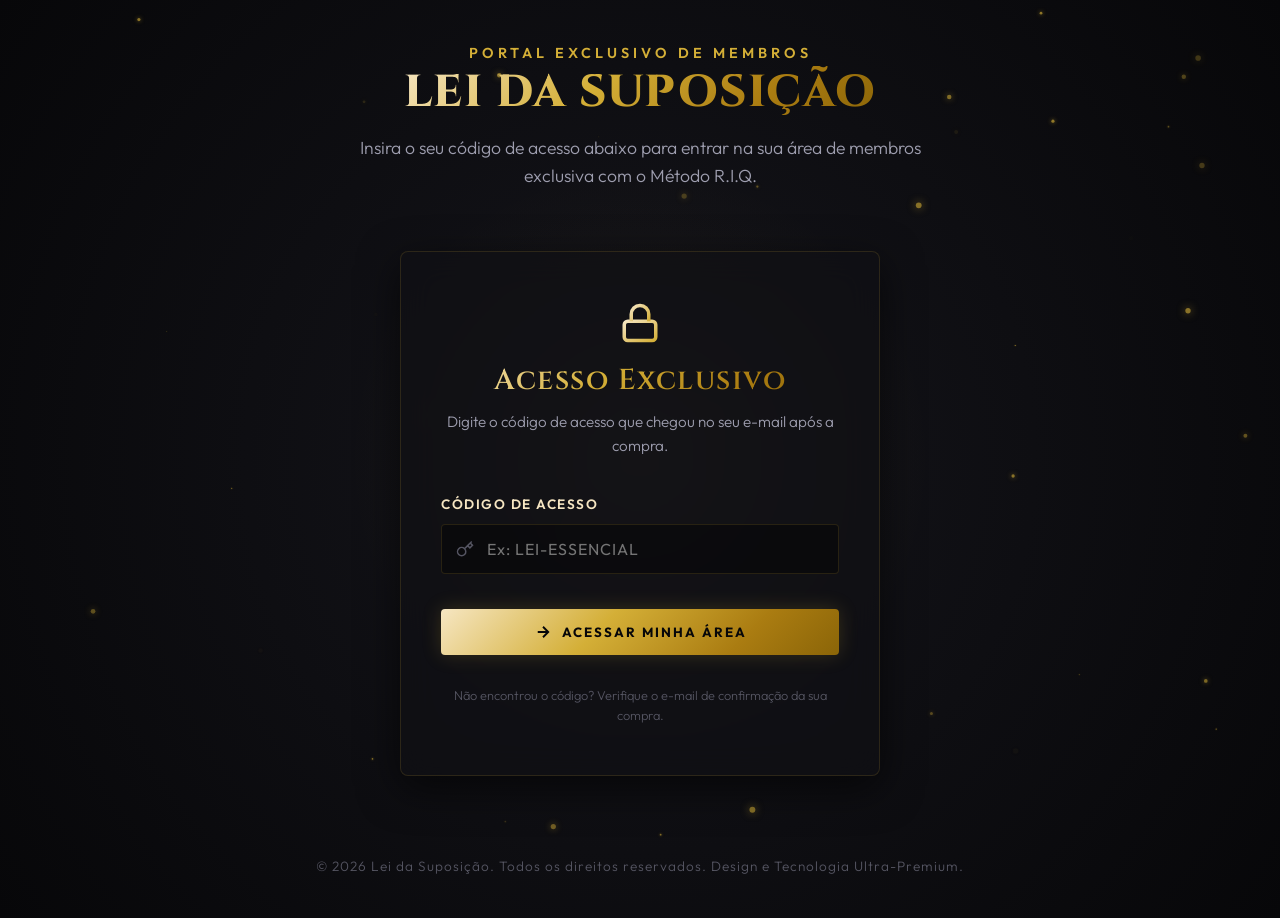
==== basico.html @ 94fc5f43 "Adicionar area de membros RIQ" ====
<!DOCTYPE html>
<html lang="pt-BR">
<head>
  <meta charset="UTF-8">
  <meta name="viewport" content="width=device-width, initial-scale=1.0">
  <title>Plano Essencial - Área de Membros</title>
  <link rel="stylesheet" href="assets/css/global.css">
  <link rel="stylesheet" href="assets/css/members.css">
  <link rel="icon" type="image/png" href="data:image/svg+xml,<svg xmlns=%22http://www.w3.org/2000/svg%22 viewBox=%220 0 100 100%22><text y=%22.9em%22 font-size=%20%2290%22>✨</text></svg>">
  <!-- ★ BARREIRA DE SEGURANÇA - deve rodar antes de renderizar qualquer conteúdo ★ -->
  <script>
    (function() {
      var plan = localStorage.getItem('lei_suposicao_plan');
      // Sem nenhum acesso -> redirecionar para o portal
      if (!plan || (plan !== 'basico' && plan !== 'premium')) {
        window.location.replace('index.html');
      }
    })();
  </script>
</head>
<body data-plan="basico">

  <div class="members-container">
    
    <!-- 1. BARRA LATERAL (SIDEBAR) -->
    <aside class="members-sidebar">
      <div class="sidebar-logo">
        <svg width="24" height="24" fill="none" stroke="url(#gold-grad)" stroke-width="2" viewBox="0 0 24 24">
          <defs>
            <linearGradient id="gold-grad" x1="0%" y1="0%" x2="100%" y2="100%">
              <stop offset="0%" stop-color="#F6E6C2" />
              <stop offset="100%" stop-color="#D4AF37" />
            </linearGradient>
          </defs>
          <path d="M12 2L2 22h20L12 2zM12 6l6.5 13H5.5L12 6z"/>
        </svg>
        <span>Área Essencial</span>
      </div>

      <!-- Perfil do Estudante -->
      <div class="sidebar-profile">
        <div class="profile-badge-wrap">
          <div class="profile-avatar">E</div>
          <div class="profile-info">
            <h4>Estudante Lei</h4>
            <span class="profile-badge">Essencial</span>
          </div>
        </div>
        
        <!-- Progresso das Aulas -->
        <div class="sidebar-progress">
          <div class="progress-labels">
            <span class="progress-percent">0%</span>
            <span class="progress-fraction">0/5 Concluídos</span>
          </div>
          <div class="progress-bar-container">
            <div class="progress-bar-fill"></div>
          </div>
        </div>
      </div>

      <!-- Links dos Módulos -->
      <nav class="sidebar-nav">
        <h3 class="nav-section-title">Método R.I.Q.</h3>
        <ul class="nav-menu">
          <li class="nav-item active" data-target="mod-1">
            <a href="#">
              <svg viewBox="0 0 24 24"><path d="M4 19.5A2.5 2.5 0 0 1 6.5 17H20M4 19.5A2.5 2.5 0 0 0 6.5 22H20M4 19.5V3.5A2.5 2.5 0 0 1 6.5 1H20v16H6.5"/></svg>
              <span>Mód. 1: Introdução & Eu Sou</span>
            </a>
          </li>
          <li class="nav-item" data-target="mod-2">
            <a href="#">
              <svg viewBox="0 0 24 24"><path d="M4 19.5A2.5 2.5 0 0 1 6.5 17H20M4 19.5A2.5 2.5 0 0 0 6.5 22H20M4 19.5V3.5A2.5 2.5 0 0 1 6.5 1H20v16H6.5"/></svg>
              <span>Mód. 2: Desejo Cumprido</span>
            </a>
          </li>
          <li class="nav-item" data-target="mod-3">
            <a href="#">
              <svg viewBox="0 0 24 24"><path d="M4 19.5A2.5 2.5 0 0 1 6.5 17H20M4 19.5A2.5 2.5 0 0 0 6.5 22H20M4 19.5V3.5A2.5 2.5 0 0 1 6.5 1H20v16H6.5"/></svg>
              <span>Mód. 3: Dieta Mental</span>
            </a>
          </li>
          <li class="nav-item" data-target="mod-4">
            <a href="#">
              <svg viewBox="0 0 24 24"><path d="M4 19.5A2.5 2.5 0 0 1 6.5 17H20M4 19.5A2.5 2.5 0 0 0 6.5 22H20M4 19.5V3.5A2.5 2.5 0 0 1 6.5 1H20v16H6.5"/></svg>
              <span>Mód. 4: Visualização SATS</span>
            </a>
          </li>
          <li class="nav-item" data-target="mod-5">
            <a href="#">
              <svg viewBox="0 0 24 24"><path d="M4 19.5A2.5 2.5 0 0 1 6.5 17H20M4 19.5A2.5 2.5 0 0 0 6.5 22H20M4 19.5V3.5A2.5 2.5 0 0 1 6.5 1H20v16H6.5"/></svg>
              <span>Mód. 5: Cocriação Prática</span>
            </a>
          </li>
          
          <!-- Módulos Bloqueados para Upgrade -->
          <li class="nav-item locked">
            <a href="#" onclick="alert('🔒 Este módulo pertence ao Plano Completo (Premium). Faça o upgrade para liberar o acesso aos 11 Módulos!')">
              <svg viewBox="0 0 24 24"><path d="M4 19.5A2.5 2.5 0 0 1 6.5 17H20M4 19.5V3.5A2.5 2.5 0 0 1 6.5 1H20v16H6.5"/></svg>
              <span>Mód. 6-11: Avançados R.I.Q.</span>
              <svg viewBox="0 0 24 24" class="lock-icon" width="14" height="14"><rect x="3" y="11" width="18" height="11" rx="2" ry="2"/><path d="M7 11V7a5 5 0 0 1 10 0v4"/></svg>
            </a>
          </li>
        </ul>

        <h3 class="nav-section-title">Bônus Exclusivos</h3>
        <ul class="nav-menu">
          <li class="nav-item locked">
            <a href="#" onclick="alert('🔒 Todos os bônus aceleradores pertencem exclusivamente ao Plano Completo. Faça o upgrade e acesse já!')">
              <svg viewBox="0 0 24 24"><path d="M12 2L2 7l10 5 10-5-10-5zM2 17l10 5 10-5M2 12l10 5 10-5"/></svg>
              <span>Todos os 5 Bônus VIP</span>
              <svg viewBox="0 0 24 24" class="lock-icon" width="14" height="14"><rect x="3" y="11" width="18" height="11" rx="2" ry="2"/><path d="M7 11V7a5 5 0 0 1 10 0v4"/></svg>
            </a>
          </li>
        </ul>

        <ul class="nav-menu">
          <li class="nav-item portal-link">
            <a href="#" onclick="sairDaArea(event)">
              <svg viewBox="0 0 24 24"><path d="M10 19l-7-7m0 0l7-7m-7 7h18"/></svg>
              <span>Sair / Trocar Acesso</span>
            </a>
          </li>
        </ul>
      </nav>
    </aside>

    <!-- 2. CORPO PRINCIPAL DE CONTEÚDO -->
    <main class="members-main">
      
      <!-- Topbar -->
      <header class="members-topbar">
        <div class="topbar-left">
          <button class="menu-toggle-btn">
            <svg width="20" height="20" fill="none" stroke="currentColor" stroke-width="2" viewBox="0 0 24 24"><path d="M4 6h16M4 12h16M4 18h16"/></svg>
          </button>
          <div class="topbar-title-path">
            <span>Método R.I.Q.</span> &raquo; <strong>Mód. 1: Introdução & Eu Sou</strong>
          </div>
        </div>
        <div class="topbar-actions">
          <a href="#" onclick="sairDaArea(event)" class="btn-back-portal">
            <svg width="14" height="14" fill="none" stroke="currentColor" stroke-width="2.5" viewBox="0 0 24 24"><path d="M10 19l-7-7m0 0l7-7m-7 7h18"/></svg>
            <span>Sair da Área</span>
          </a>
        </div>
      </header>

      <!-- Conteúdo da Área de Membros -->
      <div class="members-content-body">
        
        <!-- SEÇÃO: MÓDULO 1 -->
        <section id="mod-1" class="dynamic-section fade-in">
          <div class="module-header-card shimmer-card">
            <div class="module-header-info">
              <span class="module-meta">Módulo 1</span>
              <h1 class="module-title">Introdução à Lei da Suposição & O Poder do "Eu Sou"</h1>
              <p class="module-desc">Compreenda a fundação do Método R.I.Q. e como a sua autoconcepção determina cada aspecto físico do seu universo tridimensional.</p>
            </div>
          </div>

          <div class="lesson-view-grid">
            <div class="lesson-mockup-wrapper">
              <div class="ebook-display-card shimmer-card">
                <img src="assets/images/metodo_riq.png" alt="Método R.I.Q. Ebook" class="ebook-3d-image">
                <div class="ebook-file-meta">
                  <span>Formato: <strong>PDF</strong></span>
                  <span>Tamanho: <strong>14.2 MB</strong></span>
                </div>
              </div>
            </div>

            <div class="lesson-content-panel">
              <div class="card-content-desc shimmer-card">
                <div class="lesson-title-section">
                  <div class="lesson-title-area">
                    <span class="lesson-tag-indicator">Leitura Disponível</span>
                    <h2>Aula 1: A Consciência é a Única Realidade</h2>
                  </div>
                  <button class="lesson-completed-badge-btn" data-lesson-id="b-l1">
                    <svg class="circle-icon" width="16" height="16" fill="none" stroke="currentColor" stroke-width="2" viewBox="0 0 24 24"><circle cx="12" cy="12" r="10"/></svg>
                    <svg class="check-icon" width="16" height="16" fill="none" stroke="currentColor" viewBox="0 0 24 24"><path d="M20 6L9 17L4 12"/></svg>
                    <span>Marcar como Concluído</span>
                  </button>
                </div>

                <div class="lesson-text-content">
                  <p>Bem-vindo à sua primeira grande etapa na manifestação consciente. A Lei da Suposição, postulada pelo célebre místico Neville Goddard, fundamenta-se em um pilar absoluto: <strong>a sua consciência é a única causa e a única realidade do seu mundo.</strong></p>
                  <p>O que você vê projetado "lá fora" como fatos e circunstâncias nada mais é do que a cristalização física de suas suposições internas. Portanto, para mudar qualquer condição da sua vida, você não deve lutar contra o mundo tridimensional, mas sim alterar as suas suposições profundas.</p>
                  <p><strong>Neste primeiro módulo do Método R.I.Q., você aprenderá:</strong></p>
                  <ul>
                    <li>Como o conceito de <strong>"Eu Sou"</strong> abre os portais da mente subconsciente.</li>
                    <li>Como desvincular sua atenção das aparências físicas limitantes dos sentidos.</li>
                    <li>O alinhamento espiritual básico para magnetizar realidades desejadas sem esforço.</li>
                  </ul>
                </div>
              </div>

              <!-- Download do Ebook -->
              <div class="download-material-card">
                <div class="download-info">
                  <svg width="24" height="24" fill="none" stroke="currentColor" stroke-width="2" viewBox="0 0 24 24"><path d="M12 15V3m0 12l-4-4m4 4l4-4M4 17v3a2 2 0 0 0 2 2h12a2 2 0 0 0 2-2v-3"/></svg>
                  <div>
                    <h3>E-book Oficial Método R.I.Q. (Essencial)</h3>
                    <p>Faça o download do seu material base e acompanhe os módulos práticos.</p>
                  </div>
                </div>
                <button onclick="simulateDownload('Método R.I.Q. - Essencial.pdf')" class="btn-gold btn-download-ebook">Baixar E-book</button>
              </div>
            </div>
          </div>
        </section>

        <!-- SEÇÃO: MÓDULO 2 -->
        <section id="mod-2" class="dynamic-section" style="display: none;">
          <div class="module-header-card shimmer-card">
            <div class="module-header-info">
              <span class="module-meta">Módulo 2</span>
              <h1 class="module-title">O Estado Mental de Desejo Cumprido</h1>
              <p class="module-desc">Aprenda a arte de sentir-se já na posse dos seus objetivos mais ambiciosos e veja a resistência física desaparecer.</p>
            </div>
          </div>

          <div class="lesson-view-grid">
            <div class="lesson-mockup-wrapper">
              <div class="ebook-display-card shimmer-card">
                <img src="assets/images/metodo_riq.png" alt="Método R.I.Q. Ebook" class="ebook-3d-image">
                <div class="ebook-file-meta">
                  <span>Formato: <strong>PDF</strong></span>
                  <span>Tamanho: <strong>14.2 MB</strong></span>
                </div>
              </div>
            </div>

            <div class="lesson-content-panel">
              <div class="card-content-desc shimmer-card">
                <div class="lesson-title-section">
                  <div class="lesson-title-area">
                    <span class="lesson-tag-indicator">Leitura Disponível</span>
                    <h2>Aula 2: Vivendo do Fim (Sentimento é o Segredo)</h2>
                  </div>
                  <button class="lesson-completed-badge-btn" data-lesson-id="b-l2">
                    <svg class="circle-icon" width="16" height="16" fill="none" stroke="currentColor" stroke-width="2" viewBox="0 0 24 24"><circle cx="12" cy="12" r="10"/></svg>
                    <svg class="check-icon" width="16" height="16" fill="none" stroke="currentColor" viewBox="0 0 24 24"><path d="M20 6L9 17L4 12"/></svg>
                    <span>Marcar como Concluído</span>
                  </button>
                </div>

                <div class="lesson-text-content">
                  <p>Muitos fracassam em suas manifestações porque tentam manifestar a partir do sentimento de "falta", visualizando o seu desejo como algo distante no futuro. O grande segredo da Lei da Suposição é a capacidade de <strong>viver a partir do fim</strong>.</p>
                  <p>Isso significa assumir agora a atmosfera emocional, a tranquilidade e a autoconcepção de quem já conquistou o que queria. O cérebro e o subconsciente não diferenciam uma suposição profundamente vivida em imaginação da realidade empírica externa.</p>
                  <p><strong>Pontos-chave desta lição:</strong></p>
                  <ul>
                    <li>Como ignorar as evidências dos sentidos e persistir na suposição invisível.</li>
                    <li>O papel da naturalidade: um desejo realizado gera paz, não ansiedade.</li>
                    <li>Exercício de ancoragem emocional para fixar a nova identidade.</li>
                  </ul>
                </div>
              </div>
            </div>
          </div>
        </section>

        <!-- SEÇÃO: MÓDULO 3 -->
        <section id="mod-3" class="dynamic-section" style="display: none;">
          <div class="module-header-card shimmer-card">
            <div class="module-header-info">
              <span class="module-meta">Módulo 3</span>
              <h1 class="module-title">Dieta Mental: Controlando os Pensamentos Dominantes</h1>
              <p class="module-desc">Blinde a sua mente e aprenda a substituir diálogos internos autossabotadores por conversações de poder e triunfo.</p>
            </div>
          </div>

          <div class="lesson-view-grid">
            <div class="lesson-mockup-wrapper">
              <div class="ebook-display-card shimmer-card">
                <img src="assets/images/metodo_riq.png" alt="Método R.I.Q. Ebook" class="ebook-3d-image">
                <div class="ebook-file-meta">
                  <span>Formato: <strong>PDF</strong></span>
                  <span>Tamanho: <strong>14.2 MB</strong></span>
                </div>
              </div>
            </div>

            <div class="lesson-content-panel">
              <div class="card-content-desc shimmer-card">
                <div class="lesson-title-section">
                  <div class="lesson-title-area">
                    <span class="lesson-tag-indicator">Leitura Disponível</span>
                    <h2>Aula 3: O Diálogo Interno Criador</h2>
                  </div>
                  <button class="lesson-completed-badge-btn" data-lesson-id="b-l3">
                    <svg class="circle-icon" width="16" height="16" fill="none" stroke="currentColor" stroke-width="2" viewBox="0 0 24 24"><circle cx="12" cy="12" r="10"/></svg>
                    <svg class="check-icon" width="16" height="16" fill="none" stroke="currentColor" viewBox="0 0 24 24"><path d="M20 6L9 17L4 12"/></svg>
                    <span>Marcar como Concluído</span>
                  </button>
                </div>

                <div class="lesson-text-content">
                  <p>A sua dieta mental consiste em tudo o que você aceita como verdade ao longo do dia, especialmente as suas conversas internas silenciosas. Você não atrai o que quer, você atrai o que <strong>conscientemente consome e assume como real</strong> nas suas conversas mentais secretas.</p>
                  <p>Se você visualiza riqueza por 10 minutos à noite, mas passa 16 horas do dia reclamando de contas e contas mentais de escassez, a sua dieta mental dominante é de pobreza. Vamos aprender a reverter isso de forma radical.</p>
                </div>
              </div>
            </div>
          </div>
        </section>

        <!-- SEÇÃO: MÓDULO 4 -->
        <section id="mod-4" class="dynamic-section" style="display: none;">
          <div class="module-header-card shimmer-card">
            <div class="module-header-info">
              <span class="module-meta">Módulo 4</span>
              <h1 class="module-title">A Técnica da Visualização Noturna (SATS)</h1>
              <p class="module-desc">Descubra o estado hipnótico que antecede o sono e imprima seus maiores desejos no subconsciente com clareza absoluta.</p>
            </div>
          </div>

          <div class="lesson-view-grid">
            <div class="lesson-mockup-wrapper">
              <div class="ebook-display-card shimmer-card">
                <img src="assets/images/metodo_riq.png" alt="Método R.I.Q. Ebook" class="ebook-3d-image">
                <div class="ebook-file-meta">
                  <span>Formato: <strong>PDF</strong></span>
                  <span>Tamanho: <strong>14.2 MB</strong></span>
                </div>
              </div>
            </div>

            <div class="lesson-content-panel">
              <div class="card-content-desc shimmer-card">
                <div class="lesson-title-section">
                  <div class="lesson-title-area">
                    <span class="lesson-tag-indicator">Leitura Disponível</span>
                    <h2>Aula 4: SATS (State Akin To Sleep)</h2>
                  </div>
                  <button class="lesson-completed-badge-btn" data-lesson-id="b-l4">
                    <svg class="circle-icon" width="16" height="16" fill="none" stroke="currentColor" stroke-width="2" viewBox="0 0 24 24"><circle cx="12" cy="12" r="10"/></svg>
                    <svg class="check-icon" width="16" height="16" fill="none" stroke="currentColor" viewBox="0 0 24 24"><path d="M20 6L9 17L4 12"/></svg>
                    <span>Marcar como Concluído</span>
                  </button>
                </div>

                <div class="lesson-text-content">
                  <p>O SATS (Estado Semelhante ao Sono) é a janela de manifestação mais poderosa que existe. Ocorre quando você relaxa fisicamente até um ponto de quase sonolência, mantendo a mente focada e no controle.</p>
                  <p>Nesse estado, a barreira do fator crítico consciente diminui, abrindo uma linha direta de gravação de imagens na mente subconsciente. Você aprenderá como construir uma cena curta e memorável que implique que o seu desejo já está plenamente manifestado.</p>
                </div>
              </div>
            </div>
          </div>
        </section>

        <!-- SEÇÃO: MÓDULO 5 -->
        <section id="mod-5" class="dynamic-section" style="display: none;">
          <div class="module-header-card shimmer-card">
            <div class="module-header-info">
              <span class="module-meta">Módulo 5</span>
              <h1 class="module-title">Como Manifestar E-books e Conhecimento Prático</h1>
              <p class="module-desc">Colocando a teoria à prova. Como materializar seus estudos intelectuais em novas realidades físicas palpáveis.</p>
            </div>
          </div>

          <div class="lesson-view-grid">
            <div class="lesson-mockup-wrapper">
              <div class="ebook-display-card shimmer-card">
                <img src="assets/images/metodo_riq.png" alt="Método R.I.Q. Ebook" class="ebook-3d-image">
                <div class="ebook-file-meta">
                  <span>Formato: <strong>PDF</strong></span>
                  <span>Tamanho: <strong>14.2 MB</strong></span>
                </div>
              </div>
            </div>

            <div class="lesson-content-panel">
              <div class="card-content-desc shimmer-card">
                <div class="lesson-title-section">
                  <div class="lesson-title-area">
                    <span class="lesson-tag-indicator">Leitura Disponível</span>
                    <h2>Aula 5: Materialização Prática do Conhecimento</h2>
                  </div>
                  <button class="lesson-completed-badge-btn" data-lesson-id="b-l5">
                    <svg class="circle-icon" width="16" height="16" fill="none" stroke="currentColor" stroke-width="2" viewBox="0 0 24 24"><circle cx="12" cy="12" r="10"/></svg>
                    <svg class="check-icon" width="16" height="16" fill="none" stroke="currentColor" viewBox="0 0 24 24"><path d="M20 6L9 17L4 12"/></svg>
                    <span>Marcar como Concluído</span>
                  </button>
                </div>

                <div class="lesson-text-content">
                  <p>Nesta última aula do Plano Essencial, fechamos o ciclo de aprendizado básico do Método R.I.Q. Você já possui as chaves para criar realidades. A partir de agora, o seu maior trabalho é persistir na sua suposição diariamente até que ela endureça em fatos.</p>
                </div>
              </div>
            </div>
          </div>
        </section>

        <!-- BANNER DE UPGRADE DE PLANO -->
        <section class="upgrade-advertisement-banner">
          <div class="upgrade-banner-info">
            <h3 class="text-gold-gradient">Quer acelerar os seus resultados em 10x?</h3>
            <p>Faça o upgrade agora para o <strong>Plano Completo</strong> e libere imediatamente o acesso aos 11 módulos completos do Método R.I.Q., além de ganhar os 5 Bônus Aceleradores VIP (Guia de Início Rápido, Rotina de Reprogramação em PDF, Checklist e muito mais!).</p>
          </div>
          <a href="index.html" class="btn-gold btn-banner-upgrade">Ver Plano Premium</a>
        </section>
        
      </div>
    </main>
  </div>

  <script src="assets/js/app.js"></script>
  <script>
    function sairDaArea(e) {
      if (e) e.preventDefault();
      localStorage.removeItem('lei_suposicao_plan');
      window.location.href = 'index.html';
    }
  </script>
</body>
</html>
---- assets/css/global.css ----
@import url('https://fonts.googleapis.com/css2?family=Cinzel:wght@400;600;700;900&family=Outfit:wght@200;300;400;500;600;700;800&family=Inter:wght@300;400;500;600;700&display=swap');

:root {
  /* Cores Principais */
  --bg-primary: #070709;
  --bg-secondary: #111115;
  --bg-tertiary: #181820;
  
  /* Cores Douradas */
  --gold-primary: #D4AF37;
  --gold-light: #F6E6C2;
  --gold-dark: #AA7C11;
  --gold-metallic: linear-gradient(135deg, #F6E6C2 0%, #D4AF37 40%, #AA7C11 75%, #8B6508 100%);
  --gold-text-gradient: linear-gradient(135deg, #FFFFFF 0%, #F6E6C2 50%, #D4AF37 100%);
  --dark-gradient: linear-gradient(180deg, #111115 0%, #070709 100%);
  
  /* Estados de Cores */
  --text-primary: #F5F5F7;
  --text-secondary: #9E9EAF;
  --text-muted: #555562;
  
  /* Efeitos e Bordas */
  --border-gold: rgba(212, 175, 55, 0.15);
  --border-gold-hover: rgba(212, 175, 55, 0.4);
  --glass-bg: rgba(17, 17, 21, 0.7);
  --glass-shadow: 0 12px 40px 0 rgba(0, 0, 0, 0.6);
  --glow-gold: 0 0 20px rgba(212, 175, 55, 0.2);
  --glow-gold-intense: 0 0 35px rgba(212, 175, 55, 0.4);
  
  /* Transições e Curvas */
  --transition-smooth: all 0.4s cubic-bezier(0.16, 1, 0.3, 1);
  --transition-fast: all 0.2s cubic-bezier(0.16, 1, 0.3, 1);
}

/* Reset e Base */
* {
  margin: 0;
  padding: 0;
  box-sizing: border-box;
  outline: none;
}

html {
  font-size: 16px;
  scroll-behavior: smooth;
  background-color: var(--bg-primary);
  color: var(--text-primary);
}

body {
  font-family: 'Outfit', 'Inter', sans-serif;
  overflow-x: hidden;
  background-color: var(--bg-primary);
  min-height: 100vh;
  line-height: 1.6;
  -webkit-font-smoothing: antialiased;
}

/* Scrollbar Customizada Premium */
::-webkit-scrollbar {
  width: 8px;
  height: 8px;
}

::-webkit-scrollbar-track {
  background: var(--bg-primary);
}

::-webkit-scrollbar-thumb {
  background: var(--border-gold);
  border-radius: 4px;
  border: 2px solid var(--bg-primary);
}

::-webkit-scrollbar-thumb:hover {
  background: var(--gold-primary);
}

/* Estilos de Tipografia */
h1, h2, h3, h4, h5, h6 {
  font-family: 'Cinzel', serif;
  font-weight: 600;
  letter-spacing: 1.5px;
  line-height: 1.2;
}

.text-gold-gradient {
  background: var(--gold-metallic);
  -webkit-background-clip: text;
  -webkit-text-fill-color: transparent;
  background-clip: text;
  text-fill-color: transparent;
  display: inline-block;
}

/* Elementos Utilitários de Design */
.btn-gold {
  position: relative;
  background: var(--gold-metallic);
  color: #070709;
  font-family: 'Outfit', sans-serif;
  font-weight: 700;
  text-transform: uppercase;
  letter-spacing: 2px;
  padding: 14px 28px;
  border: none;
  border-radius: 4px;
  cursor: pointer;
  overflow: hidden;
  transition: var(--transition-smooth);
  box-shadow: var(--glow-gold);
  display: inline-flex;
  align-items: center;
  justify-content: center;
  gap: 10px;
}

.btn-gold::before {
  content: '';
  position: absolute;
  top: 0;
  left: -100%;
  width: 100%;
  height: 100%;
  background: linear-gradient(
    90deg,
    transparent,
    rgba(255, 255, 255, 0.4),
    transparent
  );
  transition: 0.5s;
}

.btn-gold:hover::before {
  left: 100%;
}

.btn-gold:hover {
  transform: translateY(-3px);
  box-shadow: var(--glow-gold-intense);
  color: #000;
}

.btn-gold:active {
  transform: translateY(-1px);
}

/* Efeito Shimmer para Bordas */
@keyframes borderShimmer {
  0% {
    background-position: 0% 50%;
  }
  50% {
    background-position: 100% 50%;
  }
  100% {
    background-position: 0% 50%;
  }
}

.shimmer-card {
  position: relative;
  background: var(--glass-bg);
  backdrop-filter: blur(16px);
  -webkit-backdrop-filter: blur(16px);
  border: 1px solid var(--border-gold);
  border-radius: 8px;
  transition: var(--transition-smooth);
  box-shadow: var(--glass-shadow);
}

.shimmer-card:hover {
  border-color: var(--gold-primary);
  box-shadow: var(--glow-gold), var(--glass-shadow);
  transform: translateY(-5px);
}

/* Transições de Fade In */
.fade-in {
  animation: fadeIn 0.8s cubic-bezier(0.16, 1, 0.3, 1) forwards;
}

@keyframes fadeIn {
  from {
    opacity: 0;
    transform: translateY(20px);
  }
  to {
    opacity: 1;
    transform: translateY(0);
  }
}
---- assets/css/members.css ----
/* Estilos da Área de Membros */
.members-container {
  display: grid;
  grid-template-columns: 280px 1fr;
  min-height: 100vh;
  background-color: var(--bg-primary);
  position: relative;
}

@media (max-width: 992px) {
  .members-container {
    grid-template-columns: 1fr;
  }
}

/* ==================== 1. SIDEBAR (MENU LATERAL) ==================== */
.members-sidebar {
  background-color: var(--bg-secondary);
  border-right: 1px solid var(--border-gold);
  display: flex;
  flex-direction: column;
  height: 100vh;
  position: sticky;
  top: 0;
  z-index: 100;
  transition: var(--transition-smooth);
}

@media (max-width: 992px) {
  .members-sidebar {
    position: fixed;
    left: -280px;
    width: 280px;
    box-shadow: 10px 0 30px rgba(0,0,0,0.8);
  }
  .members-sidebar.active {
    left: 0;
  }
}

/* Logo da Sidebar */
.sidebar-logo {
  padding: 30px 24px;
  border-bottom: 1px solid rgba(212, 175, 55, 0.08);
  display: flex;
  align-items: center;
  gap: 12px;
}

.sidebar-logo span {
  font-family: 'Cinzel', serif;
  font-size: 1.1rem;
  font-weight: 700;
  letter-spacing: 2px;
  background: var(--gold-metallic);
  -webkit-background-clip: text;
  -webkit-text-fill-color: transparent;
  background-clip: text;
  text-fill-color: transparent;
}

/* Perfil do Usuário e Progresso */
.sidebar-profile {
  padding: 24px;
  border-bottom: 1px solid rgba(212, 175, 55, 0.08);
}

.profile-badge-wrap {
  display: flex;
  align-items: center;
  gap: 10px;
  margin-bottom: 15px;
}

.profile-avatar {
  width: 42px;
  height: 42px;
  border-radius: 50%;
  border: 1px solid var(--gold-primary);
  background: linear-gradient(135deg, #15151a 0%, #2a2a35 100%);
  display: flex;
  align-items: center;
  justify-content: center;
  font-weight: 700;
  color: var(--gold-primary);
  box-shadow: 0 0 10px rgba(212, 175, 55, 0.15);
}

.profile-info h4 {
  font-family: 'Outfit', sans-serif;
  font-size: 0.95rem;
  color: var(--text-primary);
  letter-spacing: 0.5px;
}

.profile-badge {
  font-size: 0.7rem;
  background: rgba(212, 175, 55, 0.1);
  border: 1px solid var(--border-gold);
  color: var(--gold-primary);
  padding: 2px 8px;
  border-radius: 20px;
  text-transform: uppercase;
  font-weight: 700;
  letter-spacing: 1px;
}

.premium-badge {
  background: var(--gold-metallic);
  color: #070709;
  border: none;
  box-shadow: var(--glow-gold);
}

/* Barra de Progresso Dourada */
.sidebar-progress {
  margin-top: 15px;
}

.progress-labels {
  display: flex;
  justify-content: space-between;
  font-size: 0.75rem;
  color: var(--text-secondary);
  margin-bottom: 6px;
}

.progress-bar-container {
  height: 6px;
  background: var(--bg-primary);
  border-radius: 10px;
  overflow: hidden;
  border: 1px solid rgba(212, 175, 55, 0.05);
}

.progress-bar-fill {
  height: 100%;
  width: 0%;
  background: var(--gold-metallic);
  border-radius: 10px;
  box-shadow: 0 0 8px var(--gold-primary);
  transition: width 0.8s cubic-bezier(0.16, 1, 0.3, 1);
}

/* Navegação da Sidebar (Módulos) */
.sidebar-nav {
  padding: 20px 12px;
  overflow-y: auto;
  flex: 1;
}

.sidebar-nav::-webkit-scrollbar {
  width: 4px;
}

.sidebar-nav::-webkit-scrollbar-thumb {
  background: rgba(212, 175, 55, 0.08);
}

.nav-section-title {
  font-size: 0.7rem;
  text-transform: uppercase;
  letter-spacing: 2px;
  color: var(--text-muted);
  margin-bottom: 12px;
  padding-left: 12px;
}

.nav-menu {
  list-style: none;
  display: flex;
  flex-direction: column;
  gap: 6px;
  margin-bottom: 25px;
}

.nav-item a {
  display: flex;
  align-items: center;
  gap: 12px;
  color: var(--text-secondary);
  text-decoration: none;
  font-size: 0.9rem;
  padding: 12px;
  border-radius: 6px;
  transition: var(--transition-fast);
  border: 1px solid transparent;
}

.nav-item a svg {
  width: 16px;
  height: 16px;
  fill: none;
  stroke: var(--text-secondary);
  stroke-width: 2;
  transition: var(--transition-fast);
  flex-shrink: 0;
}

.nav-item a:hover {
  color: var(--text-primary);
  background-color: rgba(212, 175, 55, 0.04);
}

.nav-item.active a {
  background-color: rgba(212, 175, 55, 0.08);
  border-color: rgba(212, 175, 55, 0.15);
  color: var(--gold-primary);
  font-weight: 500;
}

.nav-item.active a svg {
  stroke: var(--gold-primary);
}

.nav-item.locked a {
  opacity: 0.5;
  cursor: not-allowed;
}

.nav-item.locked a:hover {
  background-color: transparent;
  color: var(--text-secondary);
}

.nav-item.locked svg.lock-icon {
  margin-left: auto;
  stroke: var(--text-muted);
}

/* ==================== 2. ÁREA DE CONTEÚDO PRINCIPAL ==================== */
.members-main {
  display: flex;
  flex-direction: column;
  height: 100vh;
  overflow-y: auto;
}

/* Topbar */
.members-topbar {
  background-color: var(--bg-secondary);
  border-bottom: 1px solid var(--border-gold);
  height: 70px;
  display: flex;
  align-items: center;
  justify-content: space-between;
  padding: 0 40px;
  position: sticky;
  top: 0;
  z-index: 90;
}

@media (max-width: 992px) {
  .members-topbar {
    padding: 0 20px;
  }
}

.topbar-left {
  display: flex;
  align-items: center;
  gap: 15px;
}

.menu-toggle-btn {
  background: transparent;
  border: 1px solid var(--border-gold);
  color: var(--gold-primary);
  border-radius: 4px;
  width: 38px;
  height: 38px;
  display: none;
  align-items: center;
  justify-content: center;
  cursor: pointer;
}

@media (max-width: 992px) {
  .menu-toggle-btn {
    display: flex;
  }
}

.topbar-title-path {
  font-size: 0.9rem;
  color: var(--text-secondary);
  font-family: 'Outfit', sans-serif;
  letter-spacing: 0.5px;
}

.topbar-title-path span {
  color: var(--text-muted);
}

.topbar-title-path strong {
  color: var(--gold-primary);
  font-weight: 500;
}

.topbar-actions {
  display: flex;
  align-items: center;
  gap: 20px;
}

.btn-back-portal {
  display: flex;
  align-items: center;
  gap: 8px;
  text-decoration: none;
  font-family: 'Outfit', sans-serif;
  font-size: 0.85rem;
  color: var(--text-secondary);
  border: 1px solid rgba(255,255,255,0.08);
  padding: 8px 16px;
  border-radius: 4px;
  transition: var(--transition-fast);
}

.btn-back-portal:hover {
  border-color: var(--border-gold-hover);
  color: var(--gold-primary);
  background: rgba(212,175,55,0.03);
}

/* Área de Conteúdo dinâmico */
.members-content-body {
  padding: 40px;
  flex: 1;
}

@media (max-width: 768px) {
  .members-content-body {
    padding: 20px;
  }
}

/* Card do Módulo */
.module-header-card {
  padding: 40px;
  margin-bottom: 30px;
  border-radius: 8px;
  background: linear-gradient(135deg, rgba(24, 24, 32, 0.6) 0%, rgba(12, 12, 16, 0.85) 100%);
  display: flex;
  justify-content: space-between;
  align-items: center;
  gap: 30px;
}

@media (max-width: 768px) {
  .module-header-card {
    flex-direction: column;
    text-align: center;
    padding: 30px 20px;
  }
}

.module-header-info {
  max-width: 650px;
}

.module-meta {
  color: var(--gold-primary);
  font-family: 'Outfit', sans-serif;
  font-weight: 600;
  text-transform: uppercase;
  letter-spacing: 2px;
  font-size: 0.8rem;
  margin-bottom: 12px;
  display: inline-block;
}

.module-title {
  font-size: 2.2rem;
  margin-bottom: 15px;
  color: var(--text-primary);
}

.module-desc {
  color: var(--text-secondary);
  font-size: 1rem;
  font-weight: 300;
}

/* Visualização Principal da Aula (Split-Layout) */
.lesson-view-grid {
  display: grid;
  grid-template-columns: 350px 1fr;
  gap: 30px;
}

@media (max-width: 992px) {
  .lesson-view-grid {
    grid-template-columns: 1fr;
  }
}

/* Lateral do Visualizador (Mockup do Ebook) */
.lesson-mockup-wrapper {
  display: flex;
  flex-direction: column;
  gap: 20px;
}

.ebook-display-card {
  background: var(--bg-secondary);
  border: 1px solid var(--border-gold);
  border-radius: 8px;
  padding: 30px;
  display: flex;
  flex-direction: column;
  align-items: center;
  text-align: center;
  box-shadow: var(--glass-shadow);
}

.ebook-3d-image {
  width: 100%;
  max-width: 220px;
  height: 300px;
  border-radius: 4px;
  object-fit: cover;
  box-shadow: 0 15px 35px rgba(0, 0, 0, 0.7), 0 0 20px rgba(212,175,55,0.1);
  margin-bottom: 25px;
  transition: var(--transition-smooth);
}

.ebook-3d-image:hover {
  transform: scale(1.03) rotate(-1deg);
  box-shadow: 0 20px 45px rgba(0, 0, 0, 0.8), 0 0 30px rgba(212,175,55,0.25);
}

.ebook-file-meta {
  width: 100%;
  background: rgba(255,255,255,0.02);
  border-radius: 4px;
  padding: 12px;
  display: flex;
  justify-content: space-around;
  font-size: 0.8rem;
  color: var(--text-secondary);
  border: 1px solid rgba(255,255,255,0.04);
}

.ebook-file-meta strong {
  color: var(--text-primary);
}

/* Painel de Conteúdo e Ações */
.lesson-content-panel {
  display: flex;
  flex-direction: column;
  gap: 30px;
}

.card-content-desc {
  padding: 35px;
  border-radius: 8px;
}

.lesson-title-section {
  display: flex;
  justify-content: space-between;
  align-items: flex-start;
  border-bottom: 1px solid rgba(255,255,255,0.06);
  padding-bottom: 20px;
  margin-bottom: 25px;
  gap: 15px;
}

@media (max-width: 576px) {
  .lesson-title-section {
    flex-direction: column;
  }
}

.lesson-title-area h2 {
  font-size: 1.6rem;
  margin-bottom: 6px;
}

.lesson-tag-indicator {
  color: var(--gold-primary);
  font-size: 0.8rem;
  font-weight: 500;
  text-transform: uppercase;
  letter-spacing: 1px;
}

/* Botão Concluir Aula Checkbox */
.lesson-completed-badge-btn {
  display: inline-flex;
  align-items: center;
  gap: 8px;
  background: rgba(255,255,255,0.02);
  border: 1px solid var(--border-gold);
  color: var(--text-secondary);
  padding: 8px 16px;
  border-radius: 20px;
  cursor: pointer;
  font-family: 'Outfit', sans-serif;
  font-size: 0.85rem;
  font-weight: 600;
  transition: var(--transition-fast);
}

.lesson-completed-badge-btn:hover {
  background: rgba(212, 175, 55, 0.05);
  color: var(--gold-primary);
}

.lesson-completed-badge-btn.checked {
  background: rgba(212, 175, 55, 0.15);
  color: var(--gold-primary);
  border-color: var(--gold-primary);
  box-shadow: 0 0 10px rgba(212, 175, 55, 0.15);
}

.lesson-completed-badge-btn svg.check-icon {
  display: none;
  stroke: var(--gold-primary);
  stroke-width: 3;
}

.lesson-completed-badge-btn.checked svg.check-icon {
  display: block;
}

.lesson-completed-badge-btn.checked svg.circle-icon {
  display: none;
}

.lesson-text-content {
  font-family: 'Inter', sans-serif;
  color: var(--text-secondary);
  font-size: 1rem;
  line-height: 1.7;
}

.lesson-text-content p {
  margin-bottom: 18px;
}

.lesson-text-content ul {
  padding-left: 20px;
  margin-bottom: 18px;
  display: flex;
  flex-direction: column;
  gap: 8px;
}

.lesson-text-content li strong {
  color: var(--gold-primary);
}

/* Seção de Download do Material */
.download-material-card {
  display: flex;
  align-items: center;
  justify-content: space-between;
  background: rgba(212, 175, 55, 0.03);
  border: 1px solid var(--border-gold);
  border-radius: 6px;
  padding: 20px 30px;
  gap: 20px;
}

@media (max-width: 576px) {
  .download-material-card {
    flex-direction: column;
    text-align: center;
    padding: 20px;
  }
}

.download-info {
  display: flex;
  align-items: center;
  gap: 15px;
}

.download-info svg {
  stroke: var(--gold-primary);
  flex-shrink: 0;
}

.download-info h3 {
  font-family: 'Outfit', sans-serif;
  font-size: 1.1rem;
  margin-bottom: 4px;
}

.download-info p {
  font-size: 0.85rem;
  color: var(--text-secondary);
}

.btn-download-ebook {
  padding: 10px 20px;
  font-size: 0.85rem;
  border-radius: 4px;
}

/* ==================== 3. COMPONENTES PREMIUM EXCLUSIVOS ==================== */

/* Material PDF Premium */
.pdf-bonus-card {
  background: var(--bg-secondary);
  border: 1px solid var(--border-gold);
  border-radius: 8px;
  padding: 34px;
  box-shadow: var(--glass-shadow);
  display: flex;
  flex-direction: column;
  align-items: flex-start;
  gap: 16px;
}

.pdf-bonus-icon {
  width: 76px;
  height: 76px;
  border-radius: 8px;
  border: 1px solid rgba(212,175,55,0.18);
  background: rgba(212,175,55,0.05);
  display: flex;
  align-items: center;
  justify-content: center;
  color: var(--gold-primary);
}

.pdf-bonus-kicker {
  font-size: 0.75rem;
  color: var(--gold-primary);
  text-transform: uppercase;
  letter-spacing: 2px;
  font-weight: 700;
}

.pdf-bonus-card h3 {
  font-family: 'Outfit', sans-serif;
  font-size: 1.35rem;
  line-height: 1.2;
}

.pdf-bonus-card p {
  color: var(--text-secondary);
  line-height: 1.7;
}

.pdf-bonus-card .btn-download-ebook {
  width: 100%;
  margin-top: 4px;
}

/* Lista de Reprogramação 7 Dias */
.pdf-day-list {
  display: flex;
  flex-direction: column;
  gap: 8px;
  margin-top: 15px;
}

.pdf-day-item {
  display: flex;
  align-items: center;
  justify-content: space-between;
  padding: 12px 20px;
  border-radius: 6px;
  border: 1px solid rgba(255,255,255,0.04);
  background: rgba(255,255,255,0.01);
  transition: var(--transition-fast);
  gap: 16px;
}

.pdf-day-item:hover {
  background: rgba(212,175,55,0.03);
  border-color: rgba(212,175,55,0.1);
}

.pdf-day-info {
  display: flex;
  align-items: center;
  gap: 12px;
}

.pdf-day-info span.day-num {
  font-family: 'Outfit', sans-serif;
  font-weight: 700;
  color: var(--gold-primary);
  font-size: 0.95rem;
}

.pdf-day-info h4 {
  font-family: 'Outfit', sans-serif;
  font-size: 0.9rem;
  letter-spacing: 0.5px;
}

.pdf-day-item > span {
  font-size: 0.8rem;
  color: var(--text-secondary);
  white-space: nowrap;
}

/* Checklist Interativo */
.premium-checklist-card {
  background: var(--bg-secondary);
  border: 1px solid var(--border-gold);
  border-radius: 8px;
  padding: 35px;
  box-shadow: var(--glass-shadow);
}

.checklist-header {
  border-bottom: 1px solid rgba(255,255,255,0.05);
  padding-bottom: 20px;
  margin-bottom: 25px;
}

.checklist-header h3 {
  font-family: 'Outfit', sans-serif;
  font-size: 1.3rem;
  margin-bottom: 6px;
}

.checklist-header p {
  font-size: 0.85rem;
  color: var(--text-secondary);
}

.checklist-tasks-list {
  display: flex;
  flex-direction: column;
  gap: 12px;
}

.checklist-task-item {
  display: flex;
  align-items: flex-start;
  gap: 15px;
  padding: 16px 20px;
  border-radius: 6px;
  border: 1px solid rgba(255,255,255,0.03);
  background: rgba(255,255,255,0.01);
  cursor: pointer;
  transition: var(--transition-fast);
}

.checklist-task-item:hover {
  background: rgba(212,175,55,0.02);
  border-color: rgba(212,175,55,0.08);
}

.checklist-task-item.completed {
  border-color: rgba(212,175,55,0.15);
  background: rgba(212,175,55,0.03);
}

.checklist-checkbox-circle {
  width: 22px;
  height: 22px;
  border-radius: 50%;
  border: 2px solid var(--border-gold);
  display: flex;
  align-items: center;
  justify-content: center;
  margin-top: 2px;
  flex-shrink: 0;
  transition: var(--transition-fast);
}

.checklist-task-item.completed .checklist-checkbox-circle {
  border-color: var(--gold-primary);
  background: var(--gold-primary);
}

.checklist-checkbox-circle svg {
  display: none;
  stroke: #070709;
  stroke-width: 3.5;
  width: 12px;
  height: 12px;
}

.checklist-task-item.completed .checklist-checkbox-circle svg {
  display: block;
}

.checklist-task-content {
  flex: 1;
}

.checklist-task-content h4 {
  font-family: 'Outfit', sans-serif;
  font-size: 1rem;
  margin-bottom: 4px;
  transition: var(--transition-fast);
}

.checklist-task-item.completed .checklist-task-content h4 {
  text-decoration: line-through;
  color: var(--text-muted);
}

.checklist-task-content p {
  font-size: 0.85rem;
  color: var(--text-secondary);
}

/* ==================== 4. BANNER DE UPGRADE (ESSENCIAL) ==================== */
.upgrade-advertisement-banner {
  background: linear-gradient(135deg, rgba(212,175,55,0.1) 0%, rgba(20,20,25,0.9) 60%);
  border: 1px solid var(--gold-primary);
  border-radius: 8px;
  padding: 30px;
  margin-top: 40px;
  display: flex;
  align-items: center;
  justify-content: space-between;
  gap: 30px;
  box-shadow: var(--glow-gold);
}

@media (max-width: 768px) {
  .upgrade-advertisement-banner {
    flex-direction: column;
    text-align: center;
    padding: 30px 20px;
  }
}

.upgrade-banner-info h3 {
  font-size: 1.4rem;
  margin-bottom: 8px;
}

.upgrade-banner-info p {
  font-size: 0.9rem;
  color: var(--text-secondary);
  max-width: 550px;
}

.btn-banner-upgrade {
  font-size: 0.8rem;
  padding: 12px 24px;
}
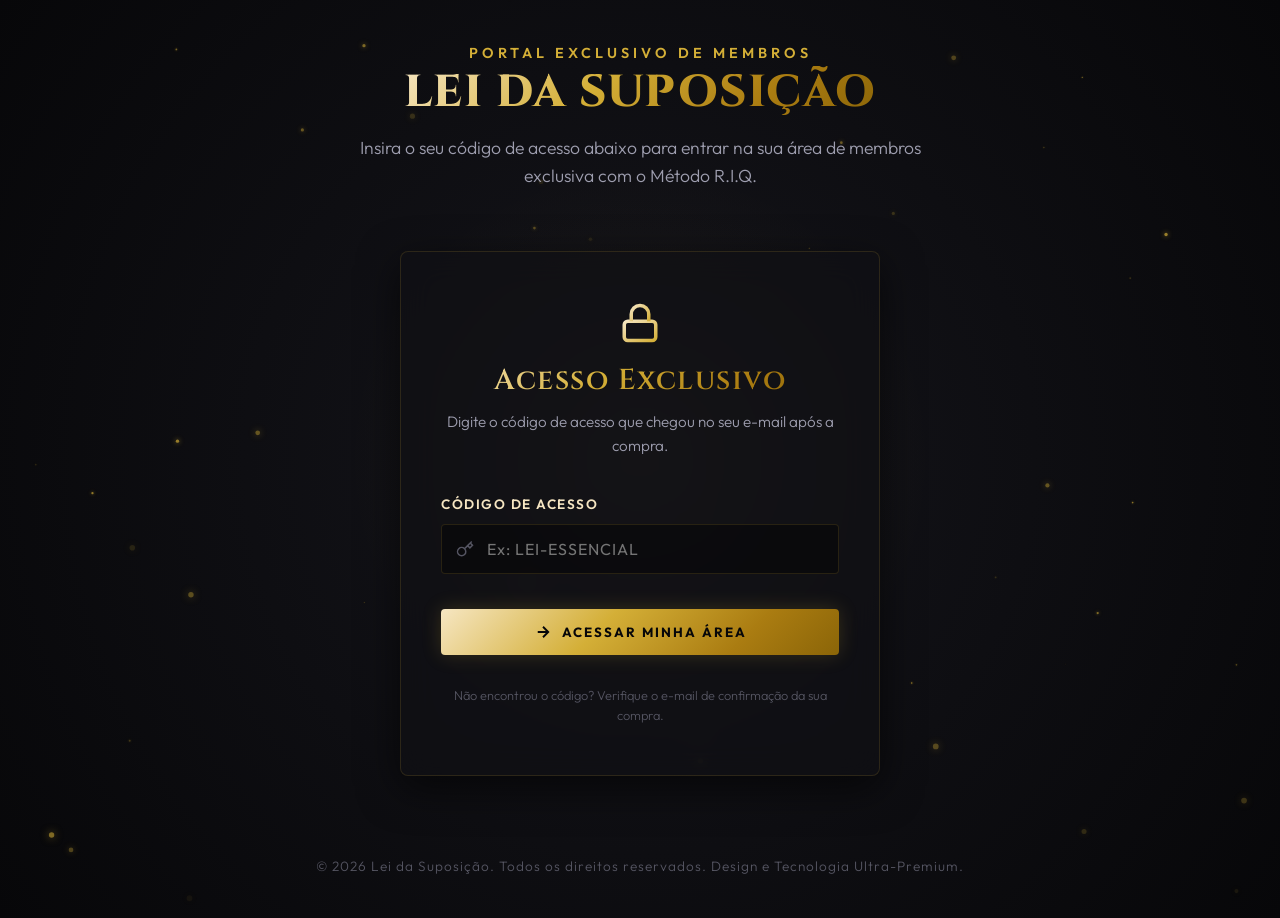
==== commit 8be826a9: "Consolidar metodo RIQ em aba unica" ====
--- a/basico.html
+++ b/basico.html
@@ -51,7 +51,7 @@
         <div class="sidebar-progress">
           <div class="progress-labels">
             <span class="progress-percent">0%</span>
-            <span class="progress-fraction">0/5 Concluídos</span>
+            <span class="progress-fraction">0/1 Concluídos</span>
           </div>
           <div class="progress-bar-container">
             <div class="progress-bar-fill"></div>
@@ -59,38 +59,14 @@
         </div>
       </div>
 
-      <!-- Links dos Módulos -->
+      <!-- Link do Método R.I.Q. -->
       <nav class="sidebar-nav">
         <h3 class="nav-section-title">Método R.I.Q.</h3>
         <ul class="nav-menu">
           <li class="nav-item active" data-target="mod-1">
             <a href="#">
               <svg viewBox="0 0 24 24"><path d="M4 19.5A2.5 2.5 0 0 1 6.5 17H20M4 19.5A2.5 2.5 0 0 0 6.5 22H20M4 19.5V3.5A2.5 2.5 0 0 1 6.5 1H20v16H6.5"/></svg>
-              <span>Mód. 1: Introdução & Eu Sou</span>
-            </a>
-          </li>
-          <li class="nav-item" data-target="mod-2">
-            <a href="#">
-              <svg viewBox="0 0 24 24"><path d="M4 19.5A2.5 2.5 0 0 1 6.5 17H20M4 19.5A2.5 2.5 0 0 0 6.5 22H20M4 19.5V3.5A2.5 2.5 0 0 1 6.5 1H20v16H6.5"/></svg>
-              <span>Mód. 2: Desejo Cumprido</span>
-            </a>
-          </li>
-          <li class="nav-item" data-target="mod-3">
-            <a href="#">
-              <svg viewBox="0 0 24 24"><path d="M4 19.5A2.5 2.5 0 0 1 6.5 17H20M4 19.5A2.5 2.5 0 0 0 6.5 22H20M4 19.5V3.5A2.5 2.5 0 0 1 6.5 1H20v16H6.5"/></svg>
-              <span>Mód. 3: Dieta Mental</span>
-            </a>
-          </li>
-          <li class="nav-item" data-target="mod-4">
-            <a href="#">
-              <svg viewBox="0 0 24 24"><path d="M4 19.5A2.5 2.5 0 0 1 6.5 17H20M4 19.5A2.5 2.5 0 0 0 6.5 22H20M4 19.5V3.5A2.5 2.5 0 0 1 6.5 1H20v16H6.5"/></svg>
-              <span>Mód. 4: Visualização SATS</span>
-            </a>
-          </li>
-          <li class="nav-item" data-target="mod-5">
-            <a href="#">
-              <svg viewBox="0 0 24 24"><path d="M4 19.5A2.5 2.5 0 0 1 6.5 17H20M4 19.5A2.5 2.5 0 0 0 6.5 22H20M4 19.5V3.5A2.5 2.5 0 0 1 6.5 1H20v16H6.5"/></svg>
-              <span>Mód. 5: Cocriação Prática</span>
+              <span>Método R.I.Q. Essencial</span>
             </a>
           </li>
           
@@ -136,7 +112,7 @@
             <svg width="20" height="20" fill="none" stroke="currentColor" stroke-width="2" viewBox="0 0 24 24"><path d="M4 6h16M4 12h16M4 18h16"/></svg>
           </button>
           <div class="topbar-title-path">
-            <span>Método R.I.Q.</span> &raquo; <strong>Mód. 1: Introdução & Eu Sou</strong>
+            <span>Método R.I.Q.</span> &raquo; <strong>PDF Essencial</strong>
           </div>
         </div>
         <div class="topbar-actions">
@@ -150,13 +126,13 @@
       <!-- Conteúdo da Área de Membros -->
       <div class="members-content-body">
         
-        <!-- SEÇÃO: MÓDULO 1 -->
+        <!-- SEÇÃO: MÉTODO R.I.Q. ESSENCIAL -->
         <section id="mod-1" class="dynamic-section fade-in">
           <div class="module-header-card shimmer-card">
             <div class="module-header-info">
-              <span class="module-meta">Módulo 1</span>
-              <h1 class="module-title">Introdução à Lei da Suposição & O Poder do "Eu Sou"</h1>
-              <p class="module-desc">Compreenda a fundação do Método R.I.Q. e como a sua autoconcepção determina cada aspecto físico do seu universo tridimensional.</p>
+              <span class="module-meta">PDF Essencial</span>
+              <h1 class="module-title">Método R.I.Q. Essencial</h1>
+              <p class="module-desc">Acesse o conteúdo principal do plano essencial em um único PDF, organizado para leitura e prática sem dividir o método em várias abas.</p>
             </div>
           </div>
 
@@ -176,7 +152,7 @@
                 <div class="lesson-title-section">
                   <div class="lesson-title-area">
                     <span class="lesson-tag-indicator">Leitura Disponível</span>
-                    <h2>Aula 1: A Consciência é a Única Realidade</h2>
+                    <h2>Todo o método essencial em um único PDF</h2>
                   </div>
                   <button class="lesson-completed-badge-btn" data-lesson-id="b-l1">
                     <svg class="circle-icon" width="16" height="16" fill="none" stroke="currentColor" stroke-width="2" viewBox="0 0 24 24"><circle cx="12" cy="12" r="10"/></svg>
@@ -186,13 +162,12 @@
                 </div>
 
                 <div class="lesson-text-content">
-                  <p>Bem-vindo à sua primeira grande etapa na manifestação consciente. A Lei da Suposição, postulada pelo célebre místico Neville Goddard, fundamenta-se em um pilar absoluto: <strong>a sua consciência é a única causa e a única realidade do seu mundo.</strong></p>
-                  <p>O que você vê projetado "lá fora" como fatos e circunstâncias nada mais é do que a cristalização física de suas suposições internas. Portanto, para mudar qualquer condição da sua vida, você não deve lutar contra o mundo tridimensional, mas sim alterar as suas suposições profundas.</p>
-                  <p><strong>Neste primeiro módulo do Método R.I.Q., você aprenderá:</strong></p>
+                  <p>O conteúdo do plano essencial está reunido neste PDF. Em vez de navegar por módulos separados, baixe o material e acompanhe a sequência diretamente no arquivo.</p>
+                  <p><strong>Dentro do PDF você encontra:</strong></p>
                   <ul>
-                    <li>Como o conceito de <strong>"Eu Sou"</strong> abre os portais da mente subconsciente.</li>
-                    <li>Como desvincular sua atenção das aparências físicas limitantes dos sentidos.</li>
-                    <li>O alinhamento espiritual básico para magnetizar realidades desejadas sem esforço.</li>
+                    <li>Introdução à Lei da Suposição e ao poder do <strong>"Eu Sou"</strong>.</li>
+                    <li>Práticas de desejo cumprido, dieta mental e SATS.</li>
+                    <li>Exercícios de aplicação para persistir na nova suposição diariamente.</li>
                   </ul>
                 </div>
               </div>
@@ -203,191 +178,10 @@
                   <svg width="24" height="24" fill="none" stroke="currentColor" stroke-width="2" viewBox="0 0 24 24"><path d="M12 15V3m0 12l-4-4m4 4l4-4M4 17v3a2 2 0 0 0 2 2h12a2 2 0 0 0 2-2v-3"/></svg>
                   <div>
                     <h3>E-book Oficial Método R.I.Q. (Essencial)</h3>
-                    <p>Faça o download do seu material base e acompanhe os módulos práticos.</p>
+                    <p>Faça o download do PDF essencial com todo o conteúdo principal.</p>
                   </div>
                 </div>
                 <button onclick="simulateDownload('Método R.I.Q. - Essencial.pdf')" class="btn-gold btn-download-ebook">Baixar E-book</button>
-              </div>
-            </div>
-          </div>
-        </section>
-
-        <!-- SEÇÃO: MÓDULO 2 -->
-        <section id="mod-2" class="dynamic-section" style="display: none;">
-          <div class="module-header-card shimmer-card">
-            <div class="module-header-info">
-              <span class="module-meta">Módulo 2</span>
-              <h1 class="module-title">O Estado Mental de Desejo Cumprido</h1>
-              <p class="module-desc">Aprenda a arte de sentir-se já na posse dos seus objetivos mais ambiciosos e veja a resistência física desaparecer.</p>
-            </div>
-          </div>
-
-          <div class="lesson-view-grid">
-            <div class="lesson-mockup-wrapper">
-              <div class="ebook-display-card shimmer-card">
-                <img src="assets/images/metodo_riq.png" alt="Método R.I.Q. Ebook" class="ebook-3d-image">
-                <div class="ebook-file-meta">
-                  <span>Formato: <strong>PDF</strong></span>
-                  <span>Tamanho: <strong>14.2 MB</strong></span>
-                </div>
-              </div>
-            </div>
-
-            <div class="lesson-content-panel">
-              <div class="card-content-desc shimmer-card">
-                <div class="lesson-title-section">
-                  <div class="lesson-title-area">
-                    <span class="lesson-tag-indicator">Leitura Disponível</span>
-                    <h2>Aula 2: Vivendo do Fim (Sentimento é o Segredo)</h2>
-                  </div>
-                  <button class="lesson-completed-badge-btn" data-lesson-id="b-l2">
-                    <svg class="circle-icon" width="16" height="16" fill="none" stroke="currentColor" stroke-width="2" viewBox="0 0 24 24"><circle cx="12" cy="12" r="10"/></svg>
-                    <svg class="check-icon" width="16" height="16" fill="none" stroke="currentColor" viewBox="0 0 24 24"><path d="M20 6L9 17L4 12"/></svg>
-                    <span>Marcar como Concluído</span>
-                  </button>
-                </div>
-
-                <div class="lesson-text-content">
-                  <p>Muitos fracassam em suas manifestações porque tentam manifestar a partir do sentimento de "falta", visualizando o seu desejo como algo distante no futuro. O grande segredo da Lei da Suposição é a capacidade de <strong>viver a partir do fim</strong>.</p>
-                  <p>Isso significa assumir agora a atmosfera emocional, a tranquilidade e a autoconcepção de quem já conquistou o que queria. O cérebro e o subconsciente não diferenciam uma suposição profundamente vivida em imaginação da realidade empírica externa.</p>
-                  <p><strong>Pontos-chave desta lição:</strong></p>
-                  <ul>
-                    <li>Como ignorar as evidências dos sentidos e persistir na suposição invisível.</li>
-                    <li>O papel da naturalidade: um desejo realizado gera paz, não ansiedade.</li>
-                    <li>Exercício de ancoragem emocional para fixar a nova identidade.</li>
-                  </ul>
-                </div>
-              </div>
-            </div>
-          </div>
-        </section>
-
-        <!-- SEÇÃO: MÓDULO 3 -->
-        <section id="mod-3" class="dynamic-section" style="display: none;">
-          <div class="module-header-card shimmer-card">
-            <div class="module-header-info">
-              <span class="module-meta">Módulo 3</span>
-              <h1 class="module-title">Dieta Mental: Controlando os Pensamentos Dominantes</h1>
-              <p class="module-desc">Blinde a sua mente e aprenda a substituir diálogos internos autossabotadores por conversações de poder e triunfo.</p>
-            </div>
-          </div>
-
-          <div class="lesson-view-grid">
-            <div class="lesson-mockup-wrapper">
-              <div class="ebook-display-card shimmer-card">
-                <img src="assets/images/metodo_riq.png" alt="Método R.I.Q. Ebook" class="ebook-3d-image">
-                <div class="ebook-file-meta">
-                  <span>Formato: <strong>PDF</strong></span>
-                  <span>Tamanho: <strong>14.2 MB</strong></span>
-                </div>
-              </div>
-            </div>
-
-            <div class="lesson-content-panel">
-              <div class="card-content-desc shimmer-card">
-                <div class="lesson-title-section">
-                  <div class="lesson-title-area">
-                    <span class="lesson-tag-indicator">Leitura Disponível</span>
-                    <h2>Aula 3: O Diálogo Interno Criador</h2>
-                  </div>
-                  <button class="lesson-completed-badge-btn" data-lesson-id="b-l3">
-                    <svg class="circle-icon" width="16" height="16" fill="none" stroke="currentColor" stroke-width="2" viewBox="0 0 24 24"><circle cx="12" cy="12" r="10"/></svg>
-                    <svg class="check-icon" width="16" height="16" fill="none" stroke="currentColor" viewBox="0 0 24 24"><path d="M20 6L9 17L4 12"/></svg>
-                    <span>Marcar como Concluído</span>
-                  </button>
-                </div>
-
-                <div class="lesson-text-content">
-                  <p>A sua dieta mental consiste em tudo o que você aceita como verdade ao longo do dia, especialmente as suas conversas internas silenciosas. Você não atrai o que quer, você atrai o que <strong>conscientemente consome e assume como real</strong> nas suas conversas mentais secretas.</p>
-                  <p>Se você visualiza riqueza por 10 minutos à noite, mas passa 16 horas do dia reclamando de contas e contas mentais de escassez, a sua dieta mental dominante é de pobreza. Vamos aprender a reverter isso de forma radical.</p>
-                </div>
-              </div>
-            </div>
-          </div>
-        </section>
-
-        <!-- SEÇÃO: MÓDULO 4 -->
-        <section id="mod-4" class="dynamic-section" style="display: none;">
-          <div class="module-header-card shimmer-card">
-            <div class="module-header-info">
-              <span class="module-meta">Módulo 4</span>
-              <h1 class="module-title">A Técnica da Visualização Noturna (SATS)</h1>
-              <p class="module-desc">Descubra o estado hipnótico que antecede o sono e imprima seus maiores desejos no subconsciente com clareza absoluta.</p>
-            </div>
-          </div>
-
-          <div class="lesson-view-grid">
-            <div class="lesson-mockup-wrapper">
-              <div class="ebook-display-card shimmer-card">
-                <img src="assets/images/metodo_riq.png" alt="Método R.I.Q. Ebook" class="ebook-3d-image">
-                <div class="ebook-file-meta">
-                  <span>Formato: <strong>PDF</strong></span>
-                  <span>Tamanho: <strong>14.2 MB</strong></span>
-                </div>
-              </div>
-            </div>
-
-            <div class="lesson-content-panel">
-              <div class="card-content-desc shimmer-card">
-                <div class="lesson-title-section">
-                  <div class="lesson-title-area">
-                    <span class="lesson-tag-indicator">Leitura Disponível</span>
-                    <h2>Aula 4: SATS (State Akin To Sleep)</h2>
-                  </div>
-                  <button class="lesson-completed-badge-btn" data-lesson-id="b-l4">
-                    <svg class="circle-icon" width="16" height="16" fill="none" stroke="currentColor" stroke-width="2" viewBox="0 0 24 24"><circle cx="12" cy="12" r="10"/></svg>
-                    <svg class="check-icon" width="16" height="16" fill="none" stroke="currentColor" viewBox="0 0 24 24"><path d="M20 6L9 17L4 12"/></svg>
-                    <span>Marcar como Concluído</span>
-                  </button>
-                </div>
-
-                <div class="lesson-text-content">
-                  <p>O SATS (Estado Semelhante ao Sono) é a janela de manifestação mais poderosa que existe. Ocorre quando você relaxa fisicamente até um ponto de quase sonolência, mantendo a mente focada e no controle.</p>
-                  <p>Nesse estado, a barreira do fator crítico consciente diminui, abrindo uma linha direta de gravação de imagens na mente subconsciente. Você aprenderá como construir uma cena curta e memorável que implique que o seu desejo já está plenamente manifestado.</p>
-                </div>
-              </div>
-            </div>
-          </div>
-        </section>
-
-        <!-- SEÇÃO: MÓDULO 5 -->
-        <section id="mod-5" class="dynamic-section" style="display: none;">
-          <div class="module-header-card shimmer-card">
-            <div class="module-header-info">
-              <span class="module-meta">Módulo 5</span>
-              <h1 class="module-title">Como Manifestar E-books e Conhecimento Prático</h1>
-              <p class="module-desc">Colocando a teoria à prova. Como materializar seus estudos intelectuais em novas realidades físicas palpáveis.</p>
-            </div>
-          </div>
-
-          <div class="lesson-view-grid">
-            <div class="lesson-mockup-wrapper">
-              <div class="ebook-display-card shimmer-card">
-                <img src="assets/images/metodo_riq.png" alt="Método R.I.Q. Ebook" class="ebook-3d-image">
-                <div class="ebook-file-meta">
-                  <span>Formato: <strong>PDF</strong></span>
-                  <span>Tamanho: <strong>14.2 MB</strong></span>
-                </div>
-              </div>
-            </div>
-
-            <div class="lesson-content-panel">
-              <div class="card-content-desc shimmer-card">
-                <div class="lesson-title-section">
-                  <div class="lesson-title-area">
-                    <span class="lesson-tag-indicator">Leitura Disponível</span>
-                    <h2>Aula 5: Materialização Prática do Conhecimento</h2>
-                  </div>
-                  <button class="lesson-completed-badge-btn" data-lesson-id="b-l5">
-                    <svg class="circle-icon" width="16" height="16" fill="none" stroke="currentColor" stroke-width="2" viewBox="0 0 24 24"><circle cx="12" cy="12" r="10"/></svg>
-                    <svg class="check-icon" width="16" height="16" fill="none" stroke="currentColor" viewBox="0 0 24 24"><path d="M20 6L9 17L4 12"/></svg>
-                    <span>Marcar como Concluído</span>
-                  </button>
-                </div>
-
-                <div class="lesson-text-content">
-                  <p>Nesta última aula do Plano Essencial, fechamos o ciclo de aprendizado básico do Método R.I.Q. Você já possui as chaves para criar realidades. A partir de agora, o seu maior trabalho é persistir na sua suposição diariamente até que ela endureça em fatos.</p>
-                </div>
               </div>
             </div>
           </div>
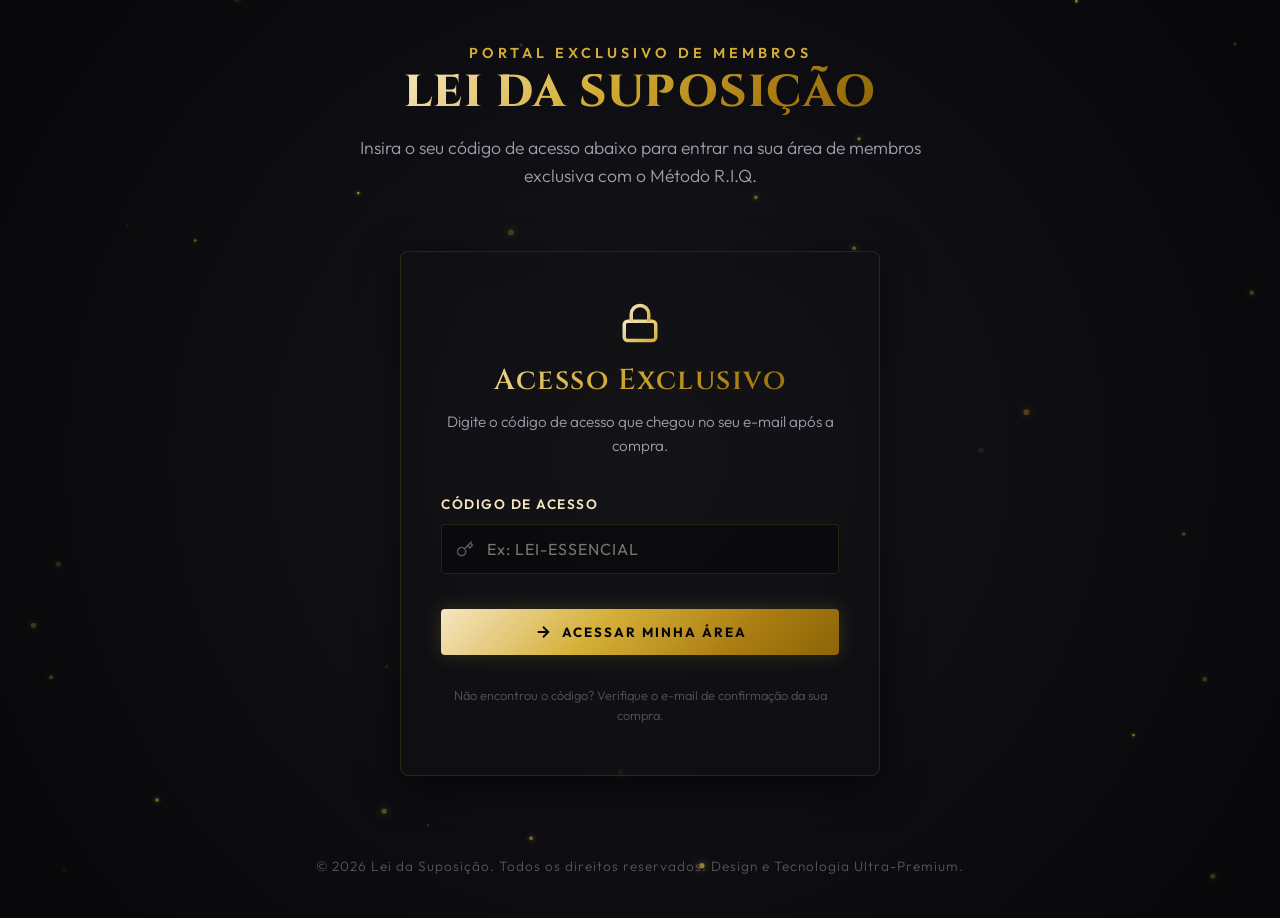
==== commit 0c49244c: "Adicionar PDF do metodo RIQ" ====
--- a/basico.html
+++ b/basico.html
@@ -181,7 +181,7 @@
                     <p>Faça o download do PDF essencial com todo o conteúdo principal.</p>
                   </div>
                 </div>
-                <button onclick="simulateDownload('Método R.I.Q. - Essencial.pdf')" class="btn-gold btn-download-ebook">Baixar E-book</button>
+                <a href="assets/pdfs/guia_manifestacao_consciente_v2.pdf" download class="btn-gold btn-download-ebook">Baixar PDF</a>
               </div>
             </div>
           </div>
--- a/assets/css/global.css
+++ b/assets/css/global.css
@@ -109,6 +109,7 @@
   overflow: hidden;
   transition: var(--transition-smooth);
   box-shadow: var(--glow-gold);
+  text-decoration: none;
   display: inline-flex;
   align-items: center;
   justify-content: center;
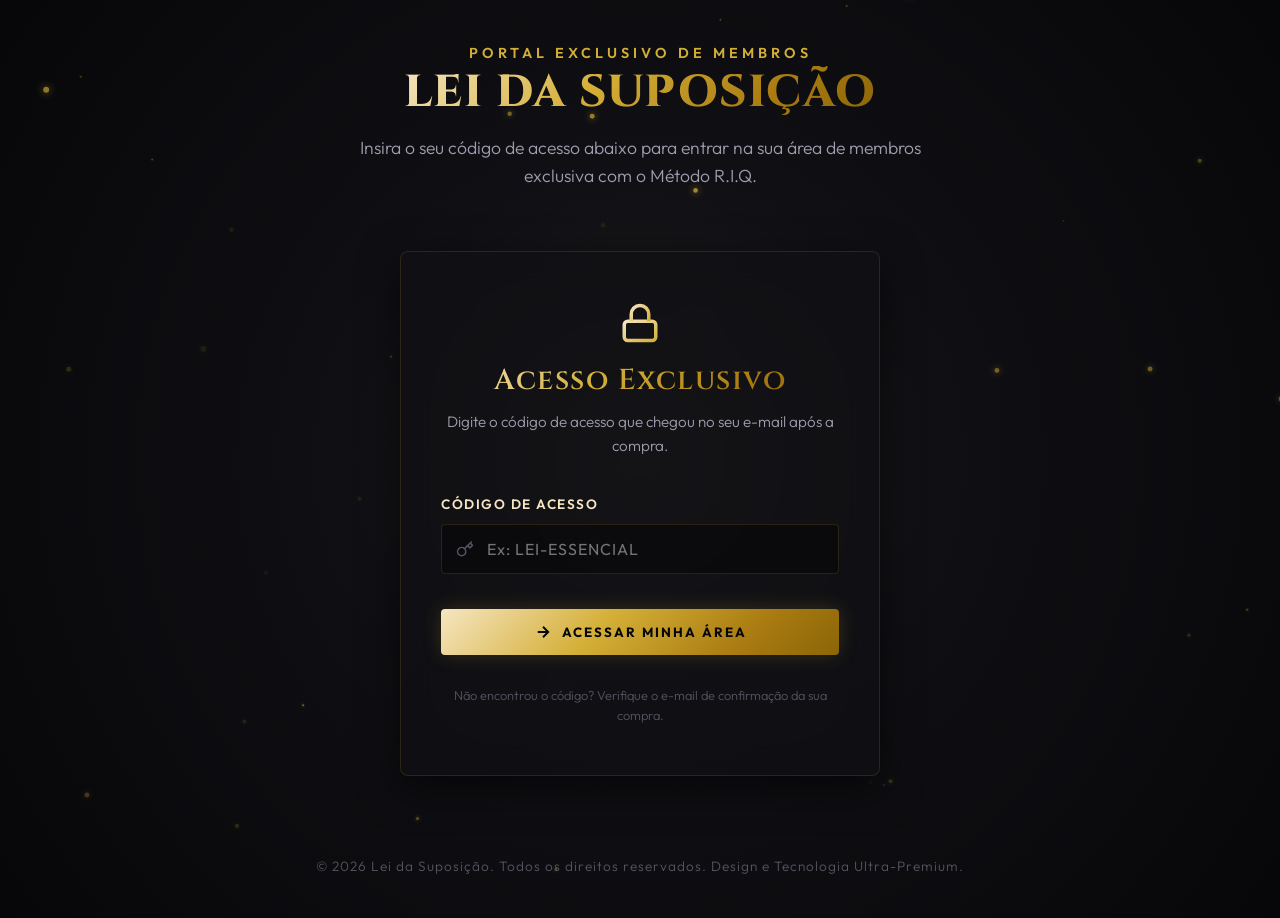
==== commit 1dc7bef6: "Remove aba de modulos bloqueados do basico" ====
--- a/basico.html
+++ b/basico.html
@@ -69,15 +69,6 @@
               <span>Método R.I.Q. Essencial</span>
             </a>
           </li>
-          
-          <!-- Módulos Bloqueados para Upgrade -->
-          <li class="nav-item locked">
-            <a href="#" onclick="alert('🔒 Este módulo pertence ao Plano Completo (Premium). Faça o upgrade para liberar o acesso aos 11 Módulos!')">
-              <svg viewBox="0 0 24 24"><path d="M4 19.5A2.5 2.5 0 0 1 6.5 17H20M4 19.5V3.5A2.5 2.5 0 0 1 6.5 1H20v16H6.5"/></svg>
-              <span>Mód. 6-11: Avançados R.I.Q.</span>
-              <svg viewBox="0 0 24 24" class="lock-icon" width="14" height="14"><rect x="3" y="11" width="18" height="11" rx="2" ry="2"/><path d="M7 11V7a5 5 0 0 1 10 0v4"/></svg>
-            </a>
-          </li>
         </ul>
 
         <h3 class="nav-section-title">Bônus Exclusivos</h3>
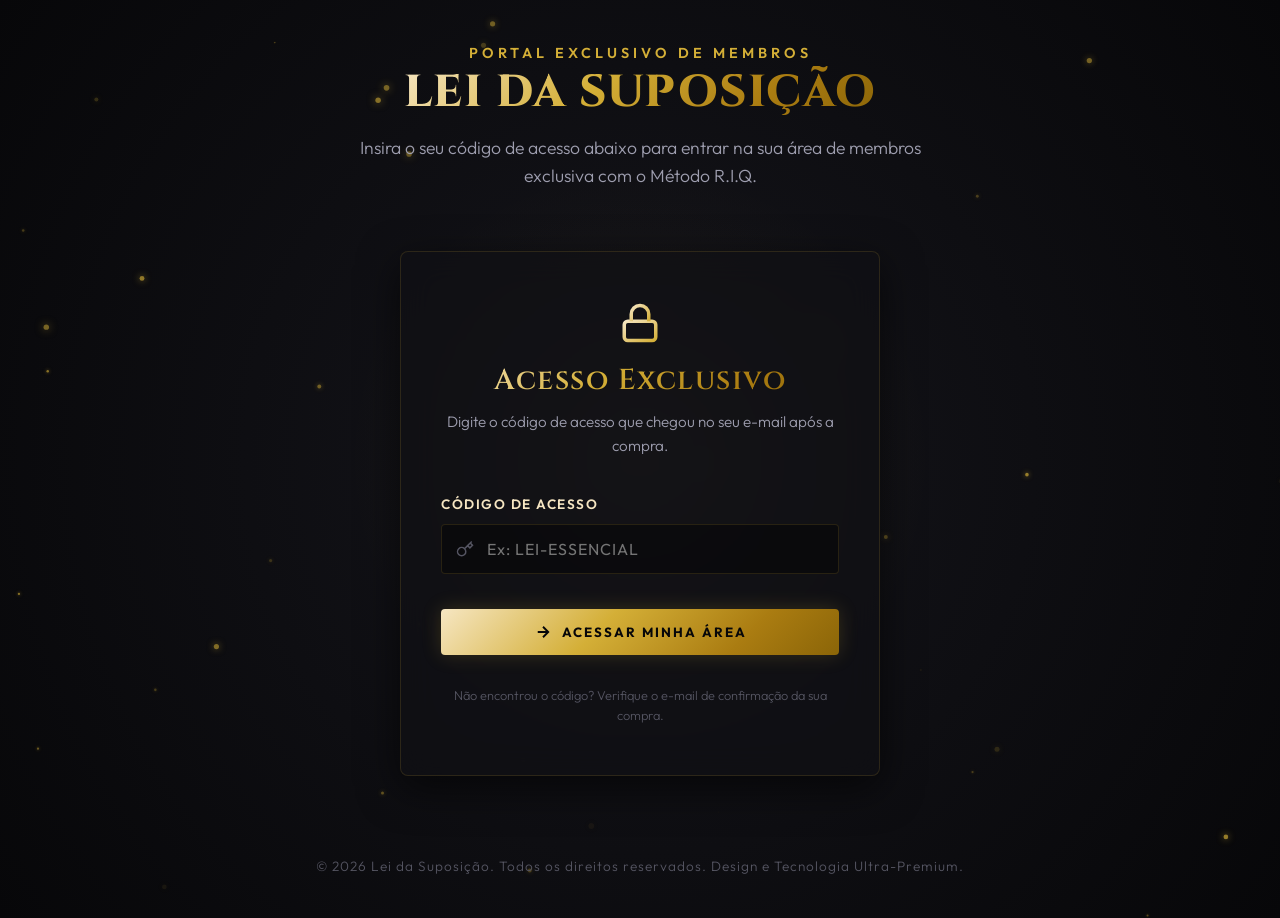
==== commit e2292c77: "Atualiza link de upgrade do basico" ====
--- a/basico.html
+++ b/basico.html
@@ -184,7 +184,7 @@
             <h3 class="text-gold-gradient">Quer acelerar os seus resultados em 10x?</h3>
             <p>Faça o upgrade agora para o <strong>Plano Completo</strong> e libere imediatamente o acesso aos 11 módulos completos do Método R.I.Q., além de ganhar os 5 Bônus Aceleradores VIP (Guia de Início Rápido, Rotina de Reprogramação em PDF, Checklist e muito mais!).</p>
           </div>
-          <a href="index.html" class="btn-gold btn-banner-upgrade">Ver Plano Premium</a>
+          <a href="https://pay.hotmart.com/V106009216O?off=t5w98j4x&checkoutMode=10" target="_blank" rel="noopener noreferrer" class="btn-gold btn-banner-upgrade">Ver Plano Premium</a>
         </section>
         
       </div>
